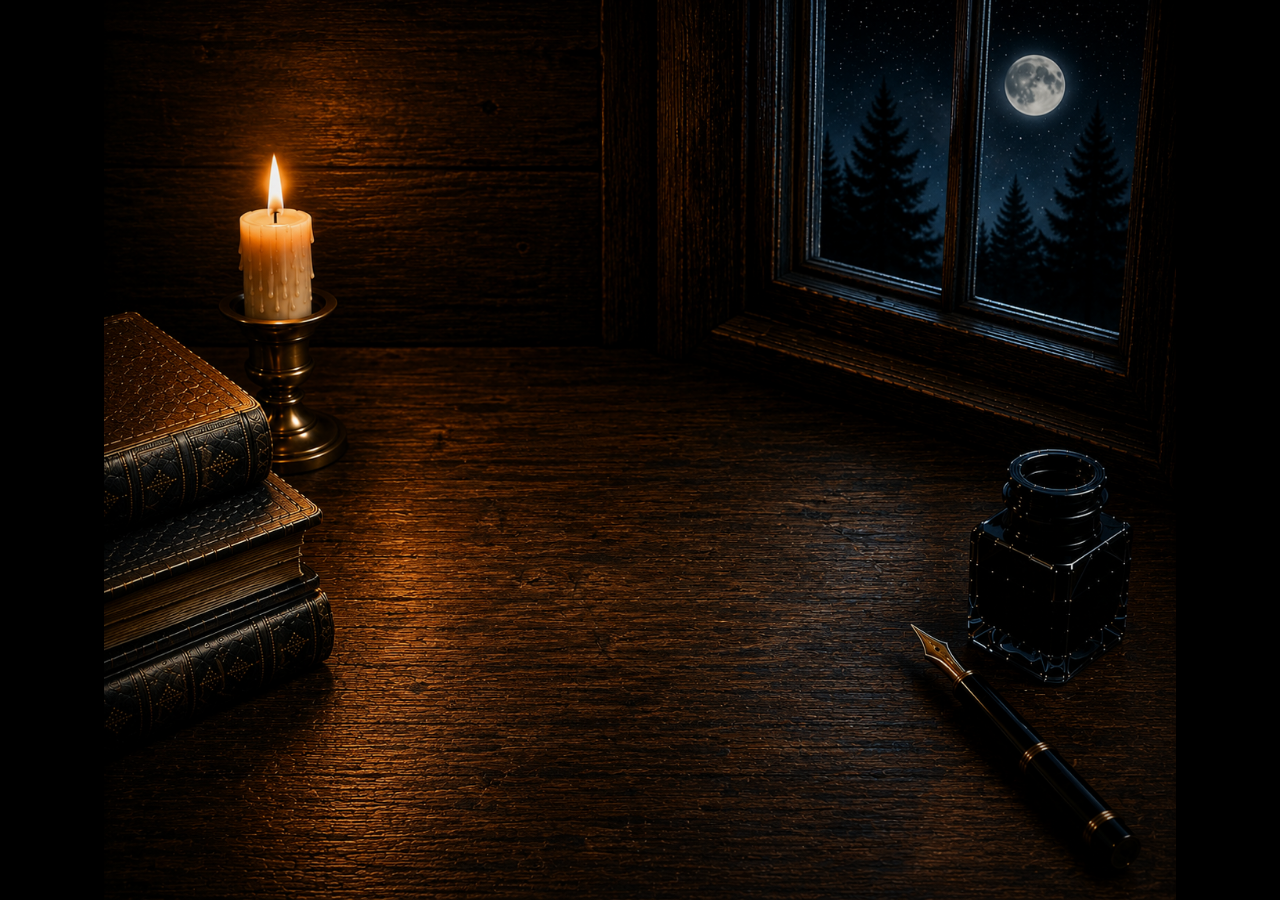
==== index.html @ 21c4097a "All Files Replaced and cleaned up" ====
<!doctype html>
<html lang="en">
<head>
  <meta charset="utf-8">

  <meta
    name="viewport"
    content="width=device-width, initial-scale=1, viewport-fit=cover"
  >

  <meta name="theme-color" content="#050302">

  <title>Quiet Letter</title>

  <link rel="preconnect" href="https://fonts.googleapis.com">
  <link rel="preconnect" href="https://fonts.gstatic.com" crossorigin>

  <link
    href="https://fonts.googleapis.com/css2?family=Allura&family=Cormorant+Garamond:ital,wght@1,500;1,600&display=swap"
    rel="stylesheet"
  >

  <link
    rel="stylesheet"
    href="css/style.css?v=20260730-signature-final"
  >
</head>

<body>
  <main class="experience" aria-label="A quiet letter">
    <section class="scene" id="scene">

      <!--
        Portrait phones use background-room-iphone.png.
        Desktop and landscape screens use background-room.png.
      -->
      <picture>
        <source
          media="(max-width: 768px) and (orientation: portrait)"
          srcset="assets/background-room-iphone.png?v=20260730-signature-final"
          type="image/png"
        >

        <img
          class="layer room"
          src="assets/background-room.png?v=20260730-signature-final"
          alt=""
          aria-hidden="true"
          fetchpriority="high"
          decoding="async"
        >
      </picture>

      <div
        class="room-shade"
        aria-hidden="true"
      ></div>

      <article
        class="paper-wrap"
        aria-label="Letter to Angela"
      >
        <img
          class="paper"
          src="assets/parchment.png?v=20260730-signature-final"
          alt=""
          aria-hidden="true"
          decoding="async"
        >

        <div class="letter-copy">
          <p class="line salutation">
            Angela,
          </p>

          <p class="line">
            Thank you for loving me<br>
            and showing me what love really was.
          </p>

          <p class="line">
            You will always hold<br>
            a very special place in my heart.
          </p>

          <p class="line">
            Thank you for the memories<br>
            that will stay with me forever.
          </p>

          <p class="line">
            Take care of yourself.
          </p>
        </div>

        <img
          class="paper-art signature"
          src="assets/signature.png?v=20260730-signature-final"
          alt="— Daniel"
          decoding="async"
        >

        <img
          class="paper-art daniel"
          src="assets/daniel-sketch.png?v=20260730-signature-final"
          alt=""
          aria-hidden="true"
          decoding="async"
        >

        <img
          class="paper-art angela"
          src="assets/angela-sketch.png?v=20260730-signature-final"
          alt=""
          aria-hidden="true"
          decoding="async"
        >
      </article>

      <button
        class="music-button"
        id="musicButton"
        type="button"
        aria-label="Play Maybe in Another Life"
      >
        <img
          src="assets/music-button.png?v=20260730-signature-final"
          alt=""
          aria-hidden="true"
          decoding="async"
        >
      </button>

      <div
        class="blackout"
        id="blackout"
        aria-hidden="true"
      ></div>

    </section>
  </main>

  <script src="js/app.js?v=20260730-signature-final"></script>
</body>
</html>
---- css/style.css ----
:root {
  --ease-cinematic: cubic-bezier(.22, .61, .36, 1);
  --ink: #24170f;
}

* {
  box-sizing: border-box;
}

html,
body {
  width: 100%;
  height: 100%;
  margin: 0;
  overflow: hidden;
  background: #000;
}

body {
  font-family: "Cormorant Garamond", Georgia, serif;
}

.experience {
  width: 100%;
  height: 100%;
  display: grid;
  place-items: center;
  background: #000;
}

/* =========================================================
   MAIN SCENE
   ========================================================= */

.scene {
  position: relative;
  width: min(100vw, calc(100vh * 1.19147));
  height: min(100vh, calc(100vw / 1.19147));
  overflow: hidden;
  isolation: isolate;
  background: #050302;
}

.layer,
.room-shade,
.blackout {
  position: absolute;
  inset: 0;
  width: 100%;
  height: 100%;
}


.scene > picture {
  position: absolute;
  inset: 0;
  display: block;
  width: 100%;
  height: 100%;
}

/* =========================================================
   ROOM
   ========================================================= */

.room {
  object-fit: cover;
  opacity: 0;
  transform: scale(1.012);

  transition:
    opacity 2.2s var(--ease-cinematic),
    transform 8s ease-out;
}

.scene.is-room-visible .room {
  opacity: 1;
  transform: scale(1);
}

.room-shade {
  z-index: 2;
  pointer-events: none;

  background:
    radial-gradient(
      ellipse at 43% 48%,
      transparent 0 38%,
      rgba(0, 0, 0, .08) 60%,
      rgba(0, 0, 0, .42) 100%
    );

  opacity: 0;
  transition: opacity 2.4s ease;
}

.scene.is-room-visible .room-shade {
  opacity: 1;
}

/* =========================================================
   PARCHMENT
   ========================================================= */

.paper-wrap {
  position: absolute;
  z-index: 4;

  left: 50%;
  top: 49.5%;

  width: 45.8%;
  height: 88%;

  container-type: inline-size;
  overflow: hidden;

  opacity: 0;
  filter: blur(1.5px);

  transform:
    translate(-50%, -50%)
    scale(.985);

  transition:
    opacity 2s var(--ease-cinematic),
    transform 2.8s var(--ease-cinematic),
    filter 2.4s ease;
}

.scene.is-paper-visible .paper-wrap {
  opacity: 1;
  filter: blur(0);

  transform:
    translate(-50%, -50%)
    scale(1);
}

.paper {
  position: absolute;
  inset: 0;

  width: 100%;
  height: 100%;

  object-fit: fill;

  filter:
    drop-shadow(
      0 10px 20px
      rgba(0, 0, 0, .45)
    );
}

/* =========================================================
   LETTER TEXT
   ========================================================= */

.letter-copy {
  position: absolute;
  z-index: 5;

  left: 10%;
  right: 25%;
  top: 7%;

  color: var(--ink);

  font-family:
    "Allura",
    "Snell Roundhand",
    "Apple Chancery",
    "Segoe Script",
    cursive;

  font-style: normal;
  font-weight: 100;

  font-size: 5.9cqw;
  line-height: 1.1;
  letter-spacing: .5px;

  text-shadow:
    .25px 0 rgba(35, 20, 12, .25),
    0 .25px rgba(35, 20, 12, .25);
}

.line {
  margin: 0 0 .9em;

  opacity: 0;
  filter: blur(.8px);
  transform: translateY(6px);

  transition:
    opacity 1.8s var(--ease-cinematic),
    transform 1.8s var(--ease-cinematic),
    filter 1.8s ease;
}

.line.visible {
  opacity: 1;
  filter: blur(0);
  transform: translateY(0);
}

.salutation {
  font-size: 1.55em;
  line-height: 1;
  margin-bottom: .7em;
}

/* =========================================================
   PAPER ART
   ========================================================= */

.paper-art {
  position: absolute;
  z-index: 6;

  width: auto;
  opacity: 0;

  object-fit: contain;

  transition:
    opacity 1.8s var(--ease-cinematic);

  will-change: opacity;

  backface-visibility: hidden;
  -webkit-backface-visibility: hidden;
}

.paper-art.visible {
  opacity: 1;
}

/* =========================================================
   SIGNATURE — DESKTOP
   ========================================================= */

.signature {
  left: 50%;
  bottom: 22%;

  width: 25%;
  height: auto;

  transform: translateX(-50%);
}

.signature.visible {
  opacity: 1;
  transform: translateX(-50%);
}

/* =========================================================
   DANIEL SKETCH
   ========================================================= */

.daniel {
  left: 3%;
  bottom: 2%;

  width: auto;
  height: 29%;
}

.daniel.visible {
  opacity: .78;
}

/* =========================================================
   ANGELA SKETCH
   ========================================================= */

.angela {
  right: 8%;
  bottom: 2%;

  width: auto;
  height: 27%;
}

.angela.visible {
  opacity: .78;
}

/* =========================================================
   MUSIC BUTTON
   ========================================================= */

.music-button {
  position: absolute;
  z-index: 7;

  left: 50%;
  bottom: .5%;

  width: clamp(150px, 22%, 280px);

  border: 0;
  padding: 0;

  background: transparent;

  opacity: 0;

  transform:
    translate(-50%, 8px);

  cursor: pointer;

  transition:
    opacity 1.2s var(--ease-cinematic),
    transform 1.4s var(--ease-cinematic),
    filter .35s ease;
}

.music-button img {
  display: block;

  width: 100%;
  height: auto;

  pointer-events: none;
}

.music-button.visible {
  opacity: 1;

  transform:
    translate(-50%, 0);
}

.music-button:focus-visible {
  outline:
    2px solid
    rgba(228, 190, 104, .85);

  outline-offset: 5px;
  border-radius: 999px;
}

.music-button.pressed {
  filter:
    brightness(1.28)
    drop-shadow(
      0 0 8px
      rgba(235, 190, 85, .55)
    );
}

/* =========================================================
   BLACKOUT
   ========================================================= */

.blackout {
  z-index: 20;

  background: #000;

  opacity: 1;
  pointer-events: none;

  transition:
    opacity 1.2s ease;
}

.blackout.open {
  opacity: 0;
}

.blackout.close {
  opacity: 1;
  transition-duration: 2.5s;
}

.scene.ending .room,
.scene.ending .room-shade {
  opacity: 0;
  transition-duration: 2.8s;
}

/* =========================================================
   HOLD STATE
   ========================================================= */

.scene.is-holding .line.visible {
  opacity: 1 !important;
  filter: blur(0) !important;
  transform: translateY(0) !important;
}

.scene.is-holding .signature.visible {
  opacity: 1 !important;
  transform: translateX(-50%) !important;
}

.scene.is-holding .daniel.visible,
.scene.is-holding .angela.visible {
  opacity: .88 !important;
}

/* =========================================================
   IPHONE / PORTRAIT
   ========================================================= */

@media (max-aspect-ratio: 3 / 4) {
  html,
  body,
  .experience {
    width: 100%;
    height: 100dvh;
    min-height: 100svh;
  }

  .scene {
    width: 100vw;
    height: 100dvh;
    min-height: 100svh;
  }

  .room {
    width: 100%;
    height: 100%;

    object-fit: cover;
    object-position: center;
  }

  .paper-wrap {
    left: 50%;
    top: 47%;

    width: 91vw;
    height: auto;

    aspect-ratio: 1023 / 1537;

    transform:
      translate(-50%, -50%)
      scale(.985);
  }

  .scene.is-paper-visible .paper-wrap {
    transform:
      translate(-50%, -50%)
      scale(1);
  }

  .letter-copy {
    left: 10.5%;
    right: 4%;
    top: 5.4%;

    font-size: 6.9cqw;
    line-height: 1.04;
    letter-spacing: .25px;
  }

  .line {
    margin-bottom: .56em;
  }

  .salutation {
    font-size: 1.78em;
    line-height: .98;
    margin-bottom: .46em;
  }

  /* iPhone-only signature placement.
     Using top instead of bottom makes its position predictable
     across Safari's changing viewport height. */
  .signature {
    width: 26%;
    top: 73%;
    bottom: auto;
  }

  .daniel {
    left: 5%;
    bottom: 1.5%;

    width: auto;
    height: 24%;
  }

  .angela {
    right: 6%;
    bottom: 1.5%;

    width: auto;
    height: 22%;
  }

  .music-button {
    width: min(60vw, 275px);

    bottom:
      max(
        1.5%,
        env(safe-area-inset-bottom)
      );
  }
}

/* =========================================================
   SMALL IPHONES
   ========================================================= */

@media (max-width: 390px) {
  .paper-wrap {
    width: 92vw;
    top: 47%;
  }

  .letter-copy {
    left: 10%;
    right: 3.5%;
    top: 5.2%;

    font-size: 7cqw;
    line-height: 1.03;
  }

  .line {
    margin-bottom: .52em;
  }

  .salutation {
    font-size: 1.8em;
    line-height: .98;
    margin-bottom: .44em;
  }

  .signature {
    width: 27%;
    top: 73%;
    bottom: auto;
  }

  .daniel {
    height: 23%;
  }

  .angela {
    height: 21%;
  }
}

/* =========================================================
   REDUCED MOTION
   ========================================================= */

@media (prefers-reduced-motion: reduce) {
  *,
  *::before,
  *::after {
    transition-duration: .01ms !important;
    animation-duration: .01ms !important;
  }
}
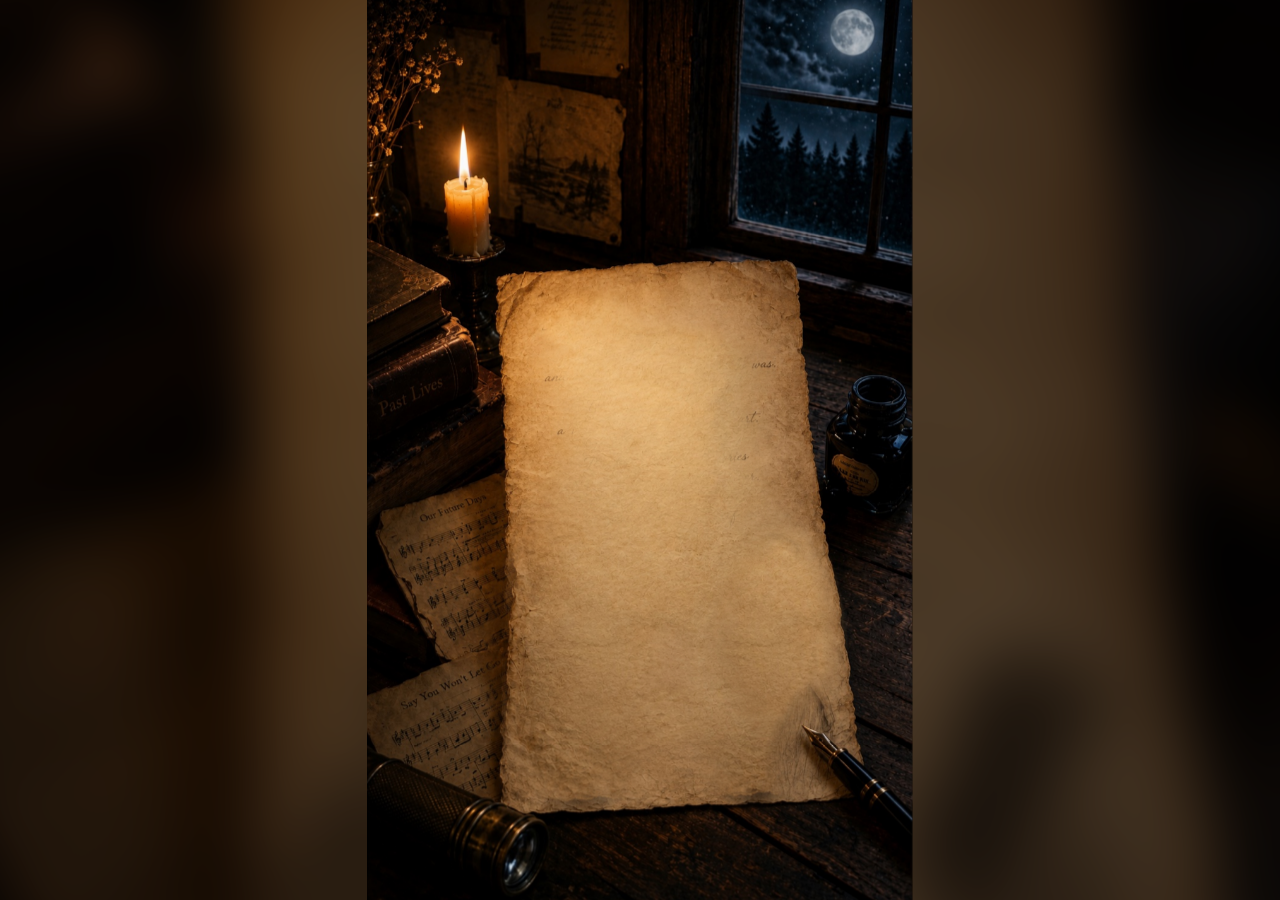
==== commit 09d65f08: "Complete Site Revision V3" ====
--- a/index.html
+++ b/index.html
@@ -2,144 +2,68 @@
 <html lang="en">
 <head>
   <meta charset="utf-8">
-
-  <meta
-    name="viewport"
-    content="width=device-width, initial-scale=1, viewport-fit=cover"
-  >
-
-  <meta name="theme-color" content="#050302">
-
+  <meta name="viewport" content="width=device-width, initial-scale=1, viewport-fit=cover">
+  <meta name="theme-color" content="#020100">
   <title>Quiet Letter</title>
-
   <link rel="preconnect" href="https://fonts.googleapis.com">
   <link rel="preconnect" href="https://fonts.gstatic.com" crossorigin>
+  <link href="https://fonts.googleapis.com/css2?family=Allura&display=swap" rel="stylesheet">
+  <link rel="stylesheet" href="css/style.css?v=pixel-exact-4">
+</head>
+<body>
+  <main class="experience" id="experience" aria-label="A quiet letter">
+    <div class="ambient-background" aria-hidden="true"></div>
 
-  <link
-    href="https://fonts.googleapis.com/css2?family=Allura&family=Cormorant+Garamond:ital,wght@1,500;1,600&display=swap"
-    rel="stylesheet"
-  >
-
-  <link
-    rel="stylesheet"
-    href="css/style.css?v=20260730-signature-final"
-  >
-</head>
-
-<body>
-  <main class="experience" aria-label="A quiet letter">
-    <section class="scene" id="scene">
-
-      <!--
-        Portrait phones use background-room-iphone.png.
-        Desktop and landscape screens use background-room.png.
-      -->
-      <picture>
-        <source
-          media="(max-width: 768px) and (orientation: portrait)"
-          srcset="assets/background-room-iphone.png?v=20260730-signature-final"
-          type="image/png"
-        >
-
+    <section class="scene-frame" aria-label="Candlelit desk and letter">
+      <div class="scene-canvas" id="sceneCanvas">
+        <!-- The exact approved final image is the foundation. -->
         <img
-          class="layer room"
-          src="assets/background-room.png?v=20260730-signature-final"
+          class="scene-image approved-final"
+          src="assets/approved-final.jpg?v=pixel-exact-4"
           alt=""
           aria-hidden="true"
           fetchpriority="high"
-          decoding="async"
-        >
-      </picture>
-
-      <div
-        class="room-shade"
-        aria-hidden="true"
-      ></div>
-
-      <article
-        class="paper-wrap"
-        aria-label="Letter to Angela"
-      >
-        <img
-          class="paper"
-          src="assets/parchment.png?v=20260730-signature-final"
-          alt=""
-          aria-hidden="true"
-          decoding="async"
         >
 
-        <div class="letter-copy">
-          <p class="line salutation">
-            Angela,
-          </p>
-
-          <p class="line">
-            Thank you for loving me<br>
-            and showing me what love really was.
-          </p>
-
-          <p class="line">
-            You will always hold<br>
-            a very special place in my heart.
-          </p>
-
-          <p class="line">
-            Thank you for the memories<br>
-            that will stay with me forever.
-          </p>
-
-          <p class="line">
-            Take care of yourself.
-          </p>
+        <!--
+          Each cover is the exact blank scene, masked to one element.
+          Removing a cover reveals the exact approved pixels beneath it.
+        -->
+        <img class="scene-image cover cover-salutation" src="assets/blank-room.jpg?v=pixel-exact-4" alt="" aria-hidden="true">
+        <img class="scene-image cover cover-paragraph-1" src="assets/blank-room.jpg?v=pixel-exact-4" alt="" aria-hidden="true">
+        <img class="scene-image cover cover-paragraph-2" src="assets/blank-room.jpg?v=pixel-exact-4" alt="" aria-hidden="true">
+        <img class="scene-image cover cover-paragraph-3" src="assets/blank-room.jpg?v=pixel-exact-4" alt="" aria-hidden="true">
+        <img class="scene-image cover cover-closing" src="assets/blank-room.jpg?v=pixel-exact-4" alt="" aria-hidden="true">
+        <img class="scene-image cover cover-signature" src="assets/blank-room.jpg?v=pixel-exact-4" alt="" aria-hidden="true">
+        <img class="scene-image cover cover-daniel" src="assets/blank-room.jpg?v=pixel-exact-4" alt="" aria-hidden="true">
+        <div class="cover cover-angela" aria-hidden="true">
+          <img class="scene-image angela-blank-base" src="assets/blank-room.jpg?v=pixel-exact-4" alt="">
+          <div class="random-pen-concealer">
+            <img class="scene-image" src="assets/blank-room.jpg?v=pixel-exact-4" alt="">
+          </div>
         </div>
 
-        <img
-          class="paper-art signature"
-          src="assets/signature.png?v=20260730-signature-final"
-          alt="— Daniel"
-          decoding="async"
-        >
+        <img class="scene-image cover cover-link" src="assets/blank-room.jpg?v=pixel-exact-4" alt="" aria-hidden="true">
 
-        <img
-          class="paper-art daniel"
-          src="assets/daniel-sketch.png?v=20260730-signature-final"
-          alt=""
-          aria-hidden="true"
-          decoding="async"
-        >
+        <!-- The approved fountain pen remains visible for the entire scene. -->
+        <img class="scene-image correct-pen" src="assets/approved-final.jpg?v=pixel-exact-4" alt="" aria-hidden="true">
 
-        <img
-          class="paper-art angela"
-          src="assets/angela-sketch.png?v=20260730-signature-final"
-          alt=""
-          aria-hidden="true"
-          decoding="async"
-        >
-      </article>
+        <!-- Transparent hit target aligned over the handwritten title in the approved artwork. -->
+        <button
+          class="song-hit-target"
+          id="songLink"
+          type="button"
+          aria-label="Open Maybe in Another Life"
+        ></button>
+      </div>
+    </section>
 
-      <button
-        class="music-button"
-        id="musicButton"
-        type="button"
-        aria-label="Play Maybe in Another Life"
-      >
-        <img
-          src="assets/music-button.png?v=20260730-signature-final"
-          alt=""
-          aria-hidden="true"
-          decoding="async"
-        >
-      </button>
+    <div class="reading-shade" aria-hidden="true"></div>
+    <div class="blackout" id="blackout" aria-hidden="true"></div>
 
-      <div
-        class="blackout"
-        id="blackout"
-        aria-hidden="true"
-      ></div>
-
-    </section>
+    <audio id="matchSound" preload="auto" src="assets/Match_Strike.mp3"></audio>
   </main>
 
-  <script src="js/app.js?v=20260730-signature-final"></script>
+  <script src="js/app.js?v=pixel-exact-4"></script>
 </body>
 </html>
--- a/css/style.css
+++ b/css/style.css
@@ -1,6 +1,5 @@
 :root {
   --ease-cinematic: cubic-bezier(.22, .61, .36, 1);
-  --ink: #24170f;
 }
 
 * {
@@ -16,357 +15,563 @@
   background: #000;
 }
 
-body {
-  font-family: "Cormorant Garamond", Georgia, serif;
-}
-
 .experience {
+  position: relative;
+  width: 100vw;
+  height: 100dvh;
+  min-height: 100svh;
+  overflow: hidden;
+  isolation: isolate;
+  background: #020100;
+}
+
+.ambient-background {
+  position: absolute;
+  inset: -6%;
+  z-index: 0;
+
+  background:
+    linear-gradient(
+      rgba(0, 0, 0, .23),
+      rgba(0, 0, 0, .23)
+    ),
+    url("../assets/approved-final.jpg?v=pixel-exact-4")
+    center / cover no-repeat;
+
+  filter:
+    blur(28px)
+    brightness(.53);
+
+  transform: scale(1.1);
+  opacity: 0;
+
+  transition:
+    opacity 3.6s var(--ease-cinematic);
+}
+
+.experience.room-visible .ambient-background {
+  opacity: 1;
+}
+
+/* =========================================================
+   SCENE
+   ========================================================= */
+
+.scene-frame {
+  position: absolute;
+  inset: 0;
+  z-index: 3;
+
+  display: grid;
+  place-items: center;
+
+  overflow: hidden;
+}
+
+.scene-canvas {
+  position: relative;
+
+  height: 100dvh;
+  min-height: 100svh;
+
+  aspect-ratio: 9 / 16;
+
+  container-type: inline-size;
+
+  opacity: 0;
+
+  transform:
+    translate(0, 0)
+    scale(1.035);
+
+  transform-origin: 55% 54%;
+
+  transition:
+    opacity 3.6s var(--ease-cinematic),
+    transform 3.1s var(--ease-cinematic);
+
+  will-change:
+    opacity,
+    transform;
+}
+
+.experience.room-visible .scene-canvas {
+  opacity: 1;
+
+  transform:
+    translate(0, 0)
+    scale(1.035);
+}
+
+.experience.reading .scene-canvas {
+  transform:
+    translate(-1.2%, -.8%)
+    scale(1.115);
+}
+
+.scene-image {
+  position: absolute;
+  inset: 0;
+
   width: 100%;
   height: 100%;
+
+  object-fit: fill;
+
+  user-select: none;
+  -webkit-user-drag: none;
+}
+
+/* =========================================================
+   FADE COVERS
+   ========================================================= */
+
+.cover {
+  z-index: 2;
+
+  opacity: 1;
+
+  pointer-events: none;
+
+  transition:
+    opacity 2.1s var(--ease-cinematic);
+
+  -webkit-mask-repeat: no-repeat;
+  mask-repeat: no-repeat;
+
+  -webkit-mask-size: 100% 100%;
+  mask-size: 100% 100%;
+}
+
+.cover.revealed {
+  opacity: 0;
+}
+
+/* =========================================================
+   SALUTATION
+   ========================================================= */
+
+.cover-salutation {
+  -webkit-mask-image:
+    radial-gradient(
+      ellipse 13% 4.5% at 40.5% 35.1%,
+      #000 34%,
+      rgba(0, 0, 0, .96) 56%,
+      transparent 82%
+    );
+
+  mask-image:
+    radial-gradient(
+      ellipse 13% 4.5% at 40.5% 35.1%,
+      #000 34%,
+      rgba(0, 0, 0, .96) 56%,
+      transparent 82%
+    );
+}
+
+/* =========================================================
+   PARAGRAPH 1
+   ========================================================= */
+
+.cover-paragraph-1 {
+  -webkit-mask-image:
+    radial-gradient(
+      ellipse 27% 6.5% at 52.4% 40.2%,
+      #000 35%,
+      rgba(0, 0, 0, .97) 60%,
+      transparent 86%
+    );
+
+  mask-image:
+    radial-gradient(
+      ellipse 27% 6.5% at 52.4% 40.2%,
+      #000 35%,
+      rgba(0, 0, 0, .97) 60%,
+      transparent 86%
+    );
+}
+
+/* =========================================================
+   PARAGRAPH 2
+   ========================================================= */
+
+.cover-paragraph-2 {
+  -webkit-mask-image:
+    radial-gradient(
+      ellipse 25% 6% at 53.7% 46.4%,
+      #000 36%,
+      rgba(0, 0, 0, .97) 61%,
+      transparent 86%
+    );
+
+  mask-image:
+    radial-gradient(
+      ellipse 25% 6% at 53.7% 46.4%,
+      #000 36%,
+      rgba(0, 0, 0, .97) 61%,
+      transparent 86%
+    );
+}
+
+/* =========================================================
+   PARAGRAPH 3
+   ========================================================= */
+
+.cover-paragraph-3 {
+  -webkit-mask-image:
+    radial-gradient(
+      ellipse 27% 6% at 53.6% 52.4%,
+      #000 36%,
+      rgba(0, 0, 0, .97) 61%,
+      transparent 87%
+    );
+
+  mask-image:
+    radial-gradient(
+      ellipse 27% 6% at 53.6% 52.4%,
+      #000 36%,
+      rgba(0, 0, 0, .97) 61%,
+      transparent 87%
+    );
+}
+
+/* =========================================================
+   CLOSING LINE
+   ========================================================= */
+
+.cover-closing {
+  -webkit-mask-image:
+    radial-gradient(
+      ellipse 18% 4.8% at 55% 57.3%,
+      #000 34%,
+      rgba(0, 0, 0, .97) 59%,
+      transparent 86%
+    );
+
+  mask-image:
+    radial-gradient(
+      ellipse 18% 4.8% at 55% 57.3%,
+      #000 34%,
+      rgba(0, 0, 0, .97) 59%,
+      transparent 86%
+    );
+}
+
+/* =========================================================
+   SIGNATURE
+   ========================================================= */
+
+.cover-signature {
+  -webkit-mask-image:
+    radial-gradient(
+      ellipse 17% 7% at 55.4% 62.3%,
+      #000 32%,
+      rgba(0, 0, 0, .97) 57%,
+      transparent 84%
+    );
+
+  mask-image:
+    radial-gradient(
+      ellipse 17% 7% at 55.4% 62.3%,
+      #000 32%,
+      rgba(0, 0, 0, .97) 57%,
+      transparent 84%
+    );
+}
+
+/* =========================================================
+   DANIEL
+   ========================================================= */
+
+.cover-daniel {
+  -webkit-mask-image:
+    radial-gradient(
+      ellipse 20% 18.5% at 38.5% 69.5%,
+      #000 39%,
+      rgba(0, 0, 0, .97) 65%,
+      transparent 91%
+    );
+
+  mask-image:
+    radial-gradient(
+      ellipse 20% 18.5% at 38.5% 69.5%,
+      #000 39%,
+      rgba(0, 0, 0, .97) 65%,
+      transparent 91%
+    );
+}
+
+/* =========================================================
+   ANGELA — EXACT-SCENE COVER, NO OFF-COLOR PATCH
+   ========================================================= */
+
+.cover-angela {
+  position: absolute;
+  inset: 0;
+  z-index: 2;
+  width: 100%;
+  height: 100%;
+  overflow: hidden;
+  opacity: 1;
+  pointer-events: none;
+  transition: opacity 2.1s var(--ease-cinematic);
+
+  -webkit-mask-image:
+    radial-gradient(
+      ellipse 17.5% 18.5% at 72.2% 69.5%,
+      #000 38%,
+      rgba(0, 0, 0, .98) 64%,
+      transparent 92%
+    );
+  mask-image:
+    radial-gradient(
+      ellipse 17.5% 18.5% at 72.2% 69.5%,
+      #000 38%,
+      rgba(0, 0, 0, .98) 64%,
+      transparent 92%
+    );
+}
+
+.cover-angela.revealed {
+  opacity: 0;
+}
+
+.angela-blank-base {
+  z-index: 0;
+}
+
+/*
+  The original blank photograph contains a diagonal pen inside Angela's
+  reveal area. This concealer samples a clean neighboring section from that
+  exact same photograph, so its color and lighting match the parchment.
+*/
+.random-pen-concealer {
+  position: absolute;
+  inset: 0;
+  z-index: 1;
+  overflow: hidden;
+  pointer-events: none;
+
+  -webkit-mask-image:
+    radial-gradient(
+      ellipse 23% 15% at 83.5% 67%,
+      #000 48%,
+      rgba(0, 0, 0, .98) 66%,
+      transparent 91%
+    );
+  mask-image:
+    radial-gradient(
+      ellipse 23% 15% at 83.5% 67%,
+      #000 48%,
+      rgba(0, 0, 0, .98) 66%,
+      transparent 91%
+    );
+}
+
+.random-pen-concealer > img {
+  transform: translateX(30%);
+  transform-origin: center;
+}
+
+/* =========================================================
+   ORIGINAL LINK COVER
+   ========================================================= */
+
+.cover-link {
+  -webkit-mask-image:
+    radial-gradient(
+      ellipse 14.5% 3.8% at 55.1% 75.8%,
+      #000 32%,
+      rgba(0, 0, 0, .98) 59%,
+      transparent 87%
+    );
+
+  mask-image:
+    radial-gradient(
+      ellipse 14.5% 3.8% at 55.1% 75.8%,
+      #000 32%,
+      rgba(0, 0, 0, .98) 59%,
+      transparent 87%
+    );
+}
+
+/* =========================================================
+   CORRECT FOUNTAIN PEN
+   ========================================================= */
+
+.correct-pen {
+  z-index: 5;
+
+  pointer-events: none;
+
+  -webkit-mask-image:
+    radial-gradient(
+      ellipse 18.5% 12.5% at 89.5% 82.2%,
+      #000 38%,
+      rgba(0, 0, 0, .99) 68%,
+      transparent 94%
+    );
+
+  mask-image:
+    radial-gradient(
+      ellipse 18.5% 12.5% at 89.5% 82.2%,
+      #000 38%,
+      rgba(0, 0, 0, .99) 68%,
+      transparent 94%
+    );
+}
+
+/* =========================================================
+   CLICKABLE HANDWRITTEN SONG LINK
+   ========================================================= */
+
+.song-hit-target {
+  position: absolute;
+  z-index: 6;
+
+  left: 42.5%;
+  top: 73.8%;
+
+  width: 25%;
+  min-height: 4.8%;
+
   display: grid;
   place-items: center;
-  background: #000;
-}
-
-/* =========================================================
-   MAIN SCENE
-   ========================================================= */
-
-.scene {
-  position: relative;
-  width: min(100vw, calc(100vh * 1.19147));
-  height: min(100vh, calc(100vw / 1.19147));
-  overflow: hidden;
-  isolation: isolate;
-  background: #050302;
-}
-
-.layer,
-.room-shade,
-.blackout {
-  position: absolute;
-  inset: 0;
-  width: 100%;
-  height: 100%;
-}
-
-
-.scene > picture {
-  position: absolute;
-  inset: 0;
-  display: block;
-  width: 100%;
-  height: 100%;
-}
-
-/* =========================================================
-   ROOM
-   ========================================================= */
-
-.room {
-  object-fit: cover;
-  opacity: 0;
-  transform: scale(1.012);
-
-  transition:
-    opacity 2.2s var(--ease-cinematic),
-    transform 8s ease-out;
-}
-
-.scene.is-room-visible .room {
-  opacity: 1;
-  transform: scale(1);
-}
-
-.room-shade {
-  z-index: 2;
-  pointer-events: none;
-
-  background:
-    radial-gradient(
-      ellipse at 43% 48%,
-      transparent 0 38%,
-      rgba(0, 0, 0, .08) 60%,
-      rgba(0, 0, 0, .42) 100%
-    );
-
-  opacity: 0;
-  transition: opacity 2.4s ease;
-}
-
-.scene.is-room-visible .room-shade {
-  opacity: 1;
-}
-
-/* =========================================================
-   PARCHMENT
-   ========================================================= */
-
-.paper-wrap {
-  position: absolute;
-  z-index: 4;
-
-  left: 50%;
-  top: 49.5%;
-
-  width: 45.8%;
-  height: 88%;
-
-  container-type: inline-size;
-  overflow: hidden;
-
-  opacity: 0;
-  filter: blur(1.5px);
-
-  transform:
-    translate(-50%, -50%)
-    scale(.985);
-
-  transition:
-    opacity 2s var(--ease-cinematic),
-    transform 2.8s var(--ease-cinematic),
-    filter 2.4s ease;
-}
-
-.scene.is-paper-visible .paper-wrap {
-  opacity: 1;
-  filter: blur(0);
-
-  transform:
-    translate(-50%, -50%)
-    scale(1);
-}
-
-.paper {
-  position: absolute;
-  inset: 0;
-
-  width: 100%;
-  height: 100%;
-
-  object-fit: fill;
-
-  filter:
-    drop-shadow(
-      0 10px 20px
-      rgba(0, 0, 0, .45)
-    );
-}
-
-/* =========================================================
-   LETTER TEXT
-   ========================================================= */
-
-.letter-copy {
-  position: absolute;
-  z-index: 5;
-
-  left: 10%;
-  right: 25%;
-  top: 7%;
-
-  color: var(--ink);
+
+  border: 0;
+
+  padding:
+    .1em
+    .25em;
+
+  background: transparent;
+  color: #382011;
 
   font-family:
     "Allura",
     "Snell Roundhand",
     "Apple Chancery",
-    "Segoe Script",
     cursive;
 
-  font-style: normal;
-  font-weight: 100;
-
-  font-size: 5.9cqw;
-  line-height: 1.1;
-  letter-spacing: .5px;
-
-  text-shadow:
-    .25px 0 rgba(35, 20, 12, .25),
-    0 .25px rgba(35, 20, 12, .25);
-}
-
-.line {
-  margin: 0 0 .9em;
+  font-size: 3.2cqw;
+
+  line-height: 1;
+  white-space: nowrap;
 
   opacity: 0;
-  filter: blur(.8px);
-  transform: translateY(6px);
+
+  pointer-events: none;
+  cursor: pointer;
+
+  transform:
+    translateY(5px)
+    rotate(-3deg);
+
+  transform-origin: center;
+
+  border-radius: 999px;
 
   transition:
-    opacity 1.8s var(--ease-cinematic),
-    transform 1.8s var(--ease-cinematic),
-    filter 1.8s ease;
-}
-
-.line.visible {
+    opacity 1.5s var(--ease-cinematic),
+    transform 1.5s var(--ease-cinematic),
+    background-color .25s ease,
+    box-shadow .25s ease,
+    filter .25s ease;
+}
+
+.song-hit-target::before {
+  content:
+    "Maybe in Another Life";
+}
+
+.song-hit-target::after {
+  content: "";
+
+  position: absolute;
+
+  left: 15%;
+  right: 15%;
+  bottom: 7%;
+
+  height: 1px;
+
+  background:
+    linear-gradient(
+      to right,
+      transparent,
+      rgba(56, 32, 17, .42),
+      transparent
+    );
+}
+
+.song-hit-target.visible {
+  opacity: .96;
+
+  pointer-events: auto;
+
+  transform:
+    translateY(0)
+    rotate(-3deg);
+}
+
+.song-hit-target:hover,
+.song-hit-target:focus-visible {
+  background:
+    rgba(55, 31, 15, .055);
+
+  box-shadow:
+    0 0 0 1px
+    rgba(72, 42, 22, .14);
+
+  outline: none;
+}
+
+.song-hit-target.pressed {
+  filter:
+    brightness(.72);
+}
+
+/* =========================================================
+   READING SHADE
+   ========================================================= */
+
+.reading-shade {
+  position: absolute;
+  inset: 0;
+  z-index: 2;
+
+  pointer-events: none;
+
+  background:
+    rgba(4, 2, 1, .22);
+
+  opacity: 0;
+
+  transition:
+    opacity 1.5s ease;
+}
+
+.experience.reading .reading-shade {
   opacity: 1;
-  filter: blur(0);
-  transform: translateY(0);
-}
-
-.salutation {
-  font-size: 1.55em;
-  line-height: 1;
-  margin-bottom: .7em;
-}
-
-/* =========================================================
-   PAPER ART
-   ========================================================= */
-
-.paper-art {
-  position: absolute;
-  z-index: 6;
-
-  width: auto;
-  opacity: 0;
-
-  object-fit: contain;
+}
+
+/* =========================================================
+   BLACKOUT
+   ========================================================= */
+
+.blackout {
+  position: absolute;
+  inset: 0;
+  z-index: 20;
+
+  background: #000;
+
+  opacity: 1;
+
+  pointer-events: none;
 
   transition:
-    opacity 1.8s var(--ease-cinematic);
-
-  will-change: opacity;
-
-  backface-visibility: hidden;
-  -webkit-backface-visibility: hidden;
-}
-
-.paper-art.visible {
-  opacity: 1;
-}
-
-/* =========================================================
-   SIGNATURE — DESKTOP
-   ========================================================= */
-
-.signature {
-  left: 50%;
-  bottom: 22%;
-
-  width: 25%;
-  height: auto;
-
-  transform: translateX(-50%);
-}
-
-.signature.visible {
-  opacity: 1;
-  transform: translateX(-50%);
-}
-
-/* =========================================================
-   DANIEL SKETCH
-   ========================================================= */
-
-.daniel {
-  left: 3%;
-  bottom: 2%;
-
-  width: auto;
-  height: 29%;
-}
-
-.daniel.visible {
-  opacity: .78;
-}
-
-/* =========================================================
-   ANGELA SKETCH
-   ========================================================= */
-
-.angela {
-  right: 8%;
-  bottom: 2%;
-
-  width: auto;
-  height: 27%;
-}
-
-.angela.visible {
-  opacity: .78;
-}
-
-/* =========================================================
-   MUSIC BUTTON
-   ========================================================= */
-
-.music-button {
-  position: absolute;
-  z-index: 7;
-
-  left: 50%;
-  bottom: .5%;
-
-  width: clamp(150px, 22%, 280px);
-
-  border: 0;
-  padding: 0;
-
-  background: transparent;
-
-  opacity: 0;
-
-  transform:
-    translate(-50%, 8px);
-
-  cursor: pointer;
-
-  transition:
-    opacity 1.2s var(--ease-cinematic),
-    transform 1.4s var(--ease-cinematic),
-    filter .35s ease;
-}
-
-.music-button img {
-  display: block;
-
-  width: 100%;
-  height: auto;
-
-  pointer-events: none;
-}
-
-.music-button.visible {
-  opacity: 1;
-
-  transform:
-    translate(-50%, 0);
-}
-
-.music-button:focus-visible {
-  outline:
-    2px solid
-    rgba(228, 190, 104, .85);
-
-  outline-offset: 5px;
-  border-radius: 999px;
-}
-
-.music-button.pressed {
-  filter:
-    brightness(1.28)
-    drop-shadow(
-      0 0 8px
-      rgba(235, 190, 85, .55)
-    );
-}
-
-/* =========================================================
-   BLACKOUT
-   ========================================================= */
-
-.blackout {
-  z-index: 20;
-
-  background: #000;
-
-  opacity: 1;
-  pointer-events: none;
-
-  transition:
-    opacity 1.2s ease;
+    opacity 1.25s ease;
 }
 
 .blackout.open {
@@ -375,135 +580,64 @@
 
 .blackout.close {
   opacity: 1;
-  transition-duration: 2.5s;
-}
-
-.scene.ending .room,
-.scene.ending .room-shade {
-  opacity: 0;
-  transition-duration: 2.8s;
-}
-
-/* =========================================================
-   HOLD STATE
-   ========================================================= */
-
-.scene.is-holding .line.visible {
-  opacity: 1 !important;
-  filter: blur(0) !important;
-  transform: translateY(0) !important;
-}
-
-.scene.is-holding .signature.visible {
-  opacity: 1 !important;
-  transform: translateX(-50%) !important;
-}
-
-.scene.is-holding .daniel.visible,
-.scene.is-holding .angela.visible {
-  opacity: .88 !important;
+
+  transition-duration:
+    2.8s;
+}
+
+/* =========================================================
+   DESKTOP
+   ========================================================= */
+
+@media (min-width: 701px) and (orientation: landscape) {
+  .scene-canvas {
+    height:
+      min(104vh, 1020px);
+  }
+
+  .experience.reading .scene-canvas {
+    transform:
+      translate(-1%, -.7%)
+      scale(1.115);
+  }
+
+  .song-hit-target {
+    left: 42.5%;
+    top: 73.8%;
+
+    width: 25%;
+    min-height: 4.8%;
+
+    font-size: 3.2cqw;
+  }
 }
 
 /* =========================================================
    IPHONE / PORTRAIT
    ========================================================= */
 
-@media (max-aspect-ratio: 3 / 4) {
-  html,
-  body,
-  .experience {
-    width: 100%;
+@media (max-width: 700px), (orientation: portrait) {
+  .scene-canvas {
     height: 100dvh;
     min-height: 100svh;
-  }
-
-  .scene {
-    width: 100vw;
-    height: 100dvh;
-    min-height: 100svh;
-  }
-
-  .room {
-    width: 100%;
-    height: 100%;
-
-    object-fit: cover;
-    object-position: center;
-  }
-
-  .paper-wrap {
-    left: 50%;
-    top: 47%;
-
-    width: 91vw;
-    height: auto;
-
-    aspect-ratio: 1023 / 1537;
-
+
+    width: auto;
+  }
+
+  .experience.reading .scene-canvas {
     transform:
-      translate(-50%, -50%)
-      scale(.985);
-  }
-
-  .scene.is-paper-visible .paper-wrap {
-    transform:
-      translate(-50%, -50%)
-      scale(1);
-  }
-
-  .letter-copy {
-    left: 10.5%;
-    right: 4%;
-    top: 5.4%;
-
-    font-size: 6.9cqw;
-    line-height: 1.04;
-    letter-spacing: .25px;
-  }
-
-  .line {
-    margin-bottom: .56em;
-  }
-
-  .salutation {
-    font-size: 1.78em;
-    line-height: .98;
-    margin-bottom: .46em;
-  }
-
-  /* iPhone-only signature placement.
-     Using top instead of bottom makes its position predictable
-     across Safari's changing viewport height. */
-  .signature {
+      translate(-1.4%, -.7%)
+      scale(1.095);
+  }
+
+  .song-hit-target {
+    left: 42%;
+    top: 73.8%;
+
     width: 26%;
-    top: 73%;
-    bottom: auto;
-  }
-
-  .daniel {
-    left: 5%;
-    bottom: 1.5%;
-
-    width: auto;
-    height: 24%;
-  }
-
-  .angela {
-    right: 6%;
-    bottom: 1.5%;
-
-    width: auto;
-    height: 22%;
-  }
-
-  .music-button {
-    width: min(60vw, 275px);
-
-    bottom:
-      max(
-        1.5%,
-        env(safe-area-inset-bottom)
-      );
+    min-height: 4.8%;
+
+    font-size: 3.25cqw;
   }
 }
 
@@ -512,42 +646,13 @@
    ========================================================= */
 
 @media (max-width: 390px) {
-  .paper-wrap {
-    width: 92vw;
-    top: 47%;
-  }
-
-  .letter-copy {
-    left: 10%;
-    right: 3.5%;
-    top: 5.2%;
-
-    font-size: 7cqw;
-    line-height: 1.03;
-  }
-
-  .line {
-    margin-bottom: .52em;
-  }
-
-  .salutation {
-    font-size: 1.8em;
-    line-height: .98;
-    margin-bottom: .44em;
-  }
-
-  .signature {
+  .song-hit-target {
+    left: 41.5%;
+    top: 73.8%;
+
     width: 27%;
-    top: 73%;
-    bottom: auto;
-  }
-
-  .daniel {
-    height: 23%;
-  }
-
-  .angela {
-    height: 21%;
+
+    font-size: 3.15cqw;
   }
 }
 
@@ -559,7 +664,10 @@
   *,
   *::before,
   *::after {
-    transition-duration: .01ms !important;
-    animation-duration: .01ms !important;
-  }
-}
+    transition-duration:
+      .01ms !important;
+
+    animation-duration:
+      .01ms !important;
+  }
+}
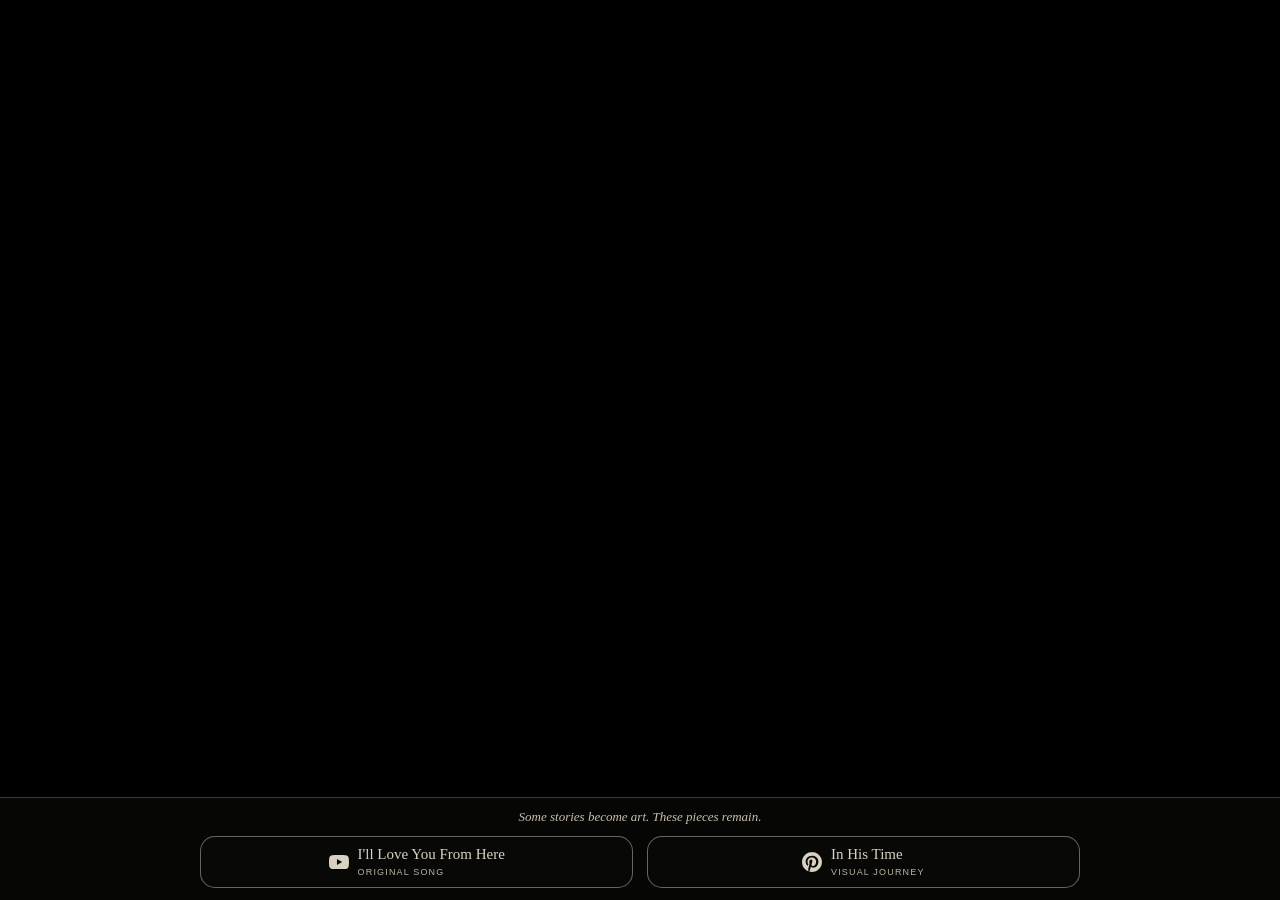
==== commit 3833190b: "Retired Site Now Active Decommissioned old site, New Retired Site Active." ====
--- a/index.html
+++ b/index.html
@@ -1,69 +1,72 @@
-<!doctype html>
+<!DOCTYPE html>
 <html lang="en">
 <head>
-  <meta charset="utf-8">
-  <meta name="viewport" content="width=device-width, initial-scale=1, viewport-fit=cover">
-  <meta name="theme-color" content="#020100">
-  <title>Quiet Letter</title>
-  <link rel="preconnect" href="https://fonts.googleapis.com">
-  <link rel="preconnect" href="https://fonts.gstatic.com" crossorigin>
-  <link href="https://fonts.googleapis.com/css2?family=Allura&display=swap" rel="stylesheet">
-  <link rel="stylesheet" href="css/style.css?v=pixel-exact-4">
+  <meta charset="UTF-8" />
+  <meta name="viewport" content="width=device-width, initial-scale=1" />
+  <meta name="theme-color" content="#000000" />
+
+  <title>Thank You for Visiting</title>
+  <meta
+    name="description"
+    content="A quiet closing page."
+  />
+
+  <script src="config.js"></script>
+  <link rel="stylesheet" href="styles.css?v=footer-reveal-20261119" />
 </head>
+
 <body>
-  <main class="experience" id="experience" aria-label="A quiet letter">
-    <div class="ambient-background" aria-hidden="true"></div>
+  <main class="retirement-page" aria-label="Quiet Letter retirement page">
+    <div class="artwork-stage">
+    <img
+      class="retirement-image"
+      src="assets/final-background.jpg?v=2"
+      alt="Thank you for visiting. This page was once part of a very personal chapter of my life. That chapter has now come to a peaceful close. I am grateful for the memories, the lessons, and the people who shaped the person I am today. May we all find peace, healing, and happiness as we continue our own journeys. Take care. — Daniel"
+    />
 
-    <section class="scene-frame" aria-label="Candlelit desk and letter">
-      <div class="scene-canvas" id="sceneCanvas">
-        <!-- The exact approved final image is the foundation. -->
-        <img
-          class="scene-image approved-final"
-          src="assets/approved-final.jpg?v=pixel-exact-4"
-          alt=""
-          aria-hidden="true"
-          fetchpriority="high"
-        >
+    <div class="final-blackout" aria-hidden="true"></div>
+    </div>
+  </main>
+  <footer class="keepsake-footer" aria-label="Art that remains">
+    <p class="footer-introduction">Some stories become art. These pieces remain.</p>
+    <nav class="keepsake-links" aria-label="Songs and memories">
+      <a class="keepsake-link song-link" href="#song-url-needed" aria-label="I'll Love You From Here — Original Song on YouTube">
+        <img class="platform-icon" src="assets/youtube.svg" alt="" width="20" height="20" />
+        <span class="link-copy"><span class="link-title">I'll Love You From Here</span><span class="link-subtitle">ORIGINAL SONG</span></span>
+      </a>
+      <a class="keepsake-link pinterest-link" href="#pinterest-board-url-needed" aria-label="In His Time — Visual Journey, entire Pinterest board">
+        <img class="platform-icon" src="assets/pinterest.svg" alt="" width="20" height="20" />
+        <span class="link-copy"><span class="link-title">In His Time</span><span class="link-subtitle">VISUAL JOURNEY</span></span>
+      </a>
+    </nav>
+  </footer>
 
-        <!--
-          Each cover is the exact blank scene, masked to one element.
-          Removing a cover reveals the exact approved pixels beneath it.
-        -->
-        <img class="scene-image cover cover-salutation" src="assets/blank-room.jpg?v=pixel-exact-4" alt="" aria-hidden="true">
-        <img class="scene-image cover cover-paragraph-1" src="assets/blank-room.jpg?v=pixel-exact-4" alt="" aria-hidden="true">
-        <img class="scene-image cover cover-paragraph-2" src="assets/blank-room.jpg?v=pixel-exact-4" alt="" aria-hidden="true">
-        <img class="scene-image cover cover-paragraph-3" src="assets/blank-room.jpg?v=pixel-exact-4" alt="" aria-hidden="true">
-        <img class="scene-image cover cover-closing" src="assets/blank-room.jpg?v=pixel-exact-4" alt="" aria-hidden="true">
-        <img class="scene-image cover cover-signature" src="assets/blank-room.jpg?v=pixel-exact-4" alt="" aria-hidden="true">
-        <img class="scene-image cover cover-daniel" src="assets/blank-room.jpg?v=pixel-exact-4" alt="" aria-hidden="true">
-        <div class="cover cover-angela" aria-hidden="true">
-          <img class="scene-image angela-blank-base" src="assets/blank-room.jpg?v=pixel-exact-4" alt="">
-          <div class="random-pen-concealer">
-            <img class="scene-image" src="assets/blank-room.jpg?v=pixel-exact-4" alt="">
-          </div>
-        </div>
+  <noscript>
+    <style>
+      .retirement-image {
+        opacity: 1 !important;
+        animation: none !important;
+      }
 
-        <img class="scene-image cover cover-link" src="assets/blank-room.jpg?v=pixel-exact-4" alt="" aria-hidden="true">
+      .final-blackout {
+        display: none !important;
+      }
+    </style>
+  </noscript>
 
-        <!-- The approved fountain pen remains visible for the entire scene. -->
-        <img class="scene-image correct-pen" src="assets/approved-final.jpg?v=pixel-exact-4" alt="" aria-hidden="true">
-
-        <!-- Transparent hit target aligned over the handwritten title in the approved artwork. -->
-        <button
-          class="song-hit-target"
-          id="songLink"
-          type="button"
-          aria-label="Open Maybe in Another Life"
-        ></button>
-      </div>
-    </section>
-
-    <div class="reading-shade" aria-hidden="true"></div>
-    <div class="blackout" id="blackout" aria-hidden="true"></div>
-
-    <audio id="matchSound" preload="auto" src="assets/Match_Strike.mp3"></audio>
-  </main>
-
-  <script src="js/app.js?v=pixel-exact-4"></script>
+  <dialog id="song-url-needed" class="url-notice" aria-labelledby="song-notice-title">
+    <h1 id="song-notice-title">I'll Love You From Here</h1>
+    <p>The song or video link has not been added yet.</p>
+    <form method="dialog"><button>Close</button></form>
+  </dialog>
+  <dialog id="pinterest-board-url-needed" class="url-notice" aria-labelledby="board-notice-title">
+    <h1 id="board-notice-title">In His Time</h1>
+    <p>The Pinterest countdown board link has not been added yet.</p>
+    <form method="dialog"><button>Close</button></form>
+  </dialog>
+  <!-- Cloudflare: preserve automatic Web Analytics injection on the existing
+       site. This source contained no manual beacon or analytics token. -->
+  <script src="script.js"></script>
+  <!-- Cloudflare Web Analytics --><script type='module' src='https://static.cloudflareinsights.com/beacon.min.js' data-cf-beacon='{"token": "fe39ea5b54634ebaba4fce02b7535262"}'></script><!-- End Cloudflare Web Analytics -->
 </body>
 </html>
--- a/styles.css
+++ b/styles.css
@@ -0,0 +1,201 @@
+:root {
+    --page-background: #000000;
+    --footer-height: calc(140px + env(safe-area-inset-bottom, 0px));
+    --fade-in-duration: 6s;
+    --display-duration: 20s;
+    --fade-out-duration: 10s;
+}
+
+*,
+*::before,
+*::after {
+    box-sizing: border-box;
+}
+
+html, body {
+    margin: 0;
+    padding: 0;
+    width: 100%;
+    min-height: 100%;
+    background: var(--page-background);
+    color: #eee8d8;
+}
+body { font-family: Georgia, "Times New Roman", serif; }
+.retirement-page {
+    min-height: 100vh;
+    min-height: 100svh;
+    height: auto;
+    display: flex;
+    flex-direction: column;
+    padding-bottom: var(--footer-height);
+    background: #000;
+}
+.artwork-stage {
+    position: relative;
+    flex: 1 0 auto;
+    height: calc(100svh - var(--footer-height));
+    min-height: min(150vw, 420px);
+    overflow: hidden;
+}
+.retirement-image {
+    width: 100%;
+    height: 100%;
+
+    /* Preserve the entire artwork */
+    object-fit: contain;
+    object-position: center center;
+
+    opacity: 0;
+
+    -webkit-user-drag: none;
+    user-select: none;
+    pointer-events: none;
+
+    animation:
+        fadeIn var(--fade-in-duration) ease forwards,
+        fadeOut var(--fade-out-duration) ease forwards
+        calc(var(--fade-in-duration) + var(--display-duration));
+}
+
+.final-blackout {
+    position: absolute;
+    inset: 0;
+    background: #000;
+    opacity: 0;
+    pointer-events: none;
+
+    animation:
+        blackout var(--fade-out-duration) ease forwards
+        calc(var(--fade-in-duration) + var(--display-duration));
+}
+
+/* ---------- Animations ---------- */
+
+@keyframes fadeIn {
+    from {
+        opacity: 0;
+    }
+
+    to {
+        opacity: 1;
+    }
+}
+
+@keyframes fadeOut {
+    from {
+        opacity: 1;
+    }
+
+    to {
+        opacity: 0;
+    }
+}
+
+@keyframes blackout {
+    from {
+        opacity: 0;
+    }
+
+    to {
+        opacity: 1;
+    }
+}
+
+/* Accessibility */
+
+@media (prefers-reduced-motion: reduce) {
+
+    .retirement-image {
+        animation: none;
+        opacity: 1;
+    }
+
+    .final-blackout {
+        display: none;
+    }
+}
+
+.keepsake-footer {
+    position: fixed;
+    z-index: 5;
+    bottom: 0;
+    left: 0;
+    right: 0;
+    border-top: 1px solid rgb(222 214 194 / 25%);
+    background: rgb(7 7 6 / 97%);
+    color: #d9d2c1;
+    padding: 10px max(12px, env(safe-area-inset-right)) max(12px, env(safe-area-inset-bottom)) max(12px, env(safe-area-inset-left));
+
+    opacity: 0;
+    animation: footerReveal var(--fade-in-duration) ease forwards;
+}
+.footer-introduction {
+    margin: 0 0 9px;
+    text-align: center;
+    font-size: 13px;
+    line-height: 1.4;
+    font-style: italic;
+    color: #c8c0ae;
+}
+.keepsake-links {
+    display: grid;
+    grid-template-columns: repeat(2, minmax(0, 1fr));
+    gap: 14px;
+    width: 70%;
+    max-width: 1100px;
+    margin-inline: auto;
+}
+.keepsake-link {
+    display: flex;
+    align-items: center;
+    justify-content: center;
+    gap: 9px;
+    min-width: 0;
+    min-height: 52px;
+    padding: 8px 14px;
+    border: 1px solid rgb(217 210 193 / 46%);
+    border-radius: 15px;
+    color: #d9d2c1;
+    background: rgb(255 255 255 / 1%);
+    text-decoration: none;
+    transition: background-color 240ms ease, border-color 240ms ease;
+}
+.platform-icon { flex: 0 0 20px; width: 20px; height: 20px; object-fit: contain; }
+.link-copy { display: flex; flex-direction: column; gap: 4px; min-width: 0; }
+.link-title { font-size: 15px; line-height: 1.25; }
+.link-subtitle { font-family: -apple-system, BlinkMacSystemFont, "Segoe UI", sans-serif; font-size: 9px; line-height: 1.3; color: #bcb4a2; letter-spacing: .13em; }
+.keepsake-link:hover, .keepsake-link:focus-visible { background: rgb(217 210 193 / 4%); border-color: #d9d2c1; }
+.keepsake-link:focus-visible, .url-notice button:focus-visible { outline: 2px solid #eee8d8; outline-offset: 4px; }
+html[data-show-song="false"] .song-link, [hidden] { display: none !important; }
+html[data-show-song="false"] .keepsake-links { grid-template-columns: minmax(0, calc((100% - 14px) / 2)); justify-content: center; }
+.url-notice { max-width: min(28rem, 90vw); border: 1px solid #a69f8f; border-radius: 15px; background: #0d0c0a; color: #eee8d8; padding: 24px; }
+.url-notice h1 { font-size: 1.35rem; font-weight: normal; }
+.url-notice p { line-height: 1.6; }
+.url-notice button { min-height: 44px; padding: 8px 20px; font: inherit; border: 1px solid #a69f8f; border-radius: 10px; background: #111; color: #eee8d8; }
+.url-notice::backdrop { background: rgb(0 0 0 / 80%); }
+.url-notice:target:not([open]) { display: block; position: fixed; inset: 20% 0 auto; z-index: 6; }
+@media (max-width: 700px) {
+    .footer-introduction { font-size: 12px; }
+    .keepsake-links { width: 100%; gap: 12px; }
+    .keepsake-link { padding: 8px 7px; gap: 6px; min-height: 52px; }
+    .platform-icon { width: 18px; height: 18px; flex-basis: 18px; }
+    .link-title { font-size: 12px; }
+    .link-subtitle { font-size: 8px; letter-spacing: .10em; }
+}
+@media (max-width: 340px) {
+    .keepsake-link { padding-inline: 6px; gap: 6px; }
+    .link-title { font-size: 11.5px; }
+}
+@media (max-width: 700px) {
+    html[data-show-song="false"] .keepsake-links { grid-template-columns: minmax(0, 280px); }
+}
+@media (prefers-reduced-motion: reduce) { .keepsake-link { transition: none; } }
+
+/* Independent reveal: the photograph can fade out without hiding the footer. */
+@keyframes footerReveal {
+    from { opacity: 0; }
+    to { opacity: 1; }
+}
+@media (prefers-reduced-motion: reduce) {
+    .keepsake-footer { animation: none; opacity: 1; }
+}
